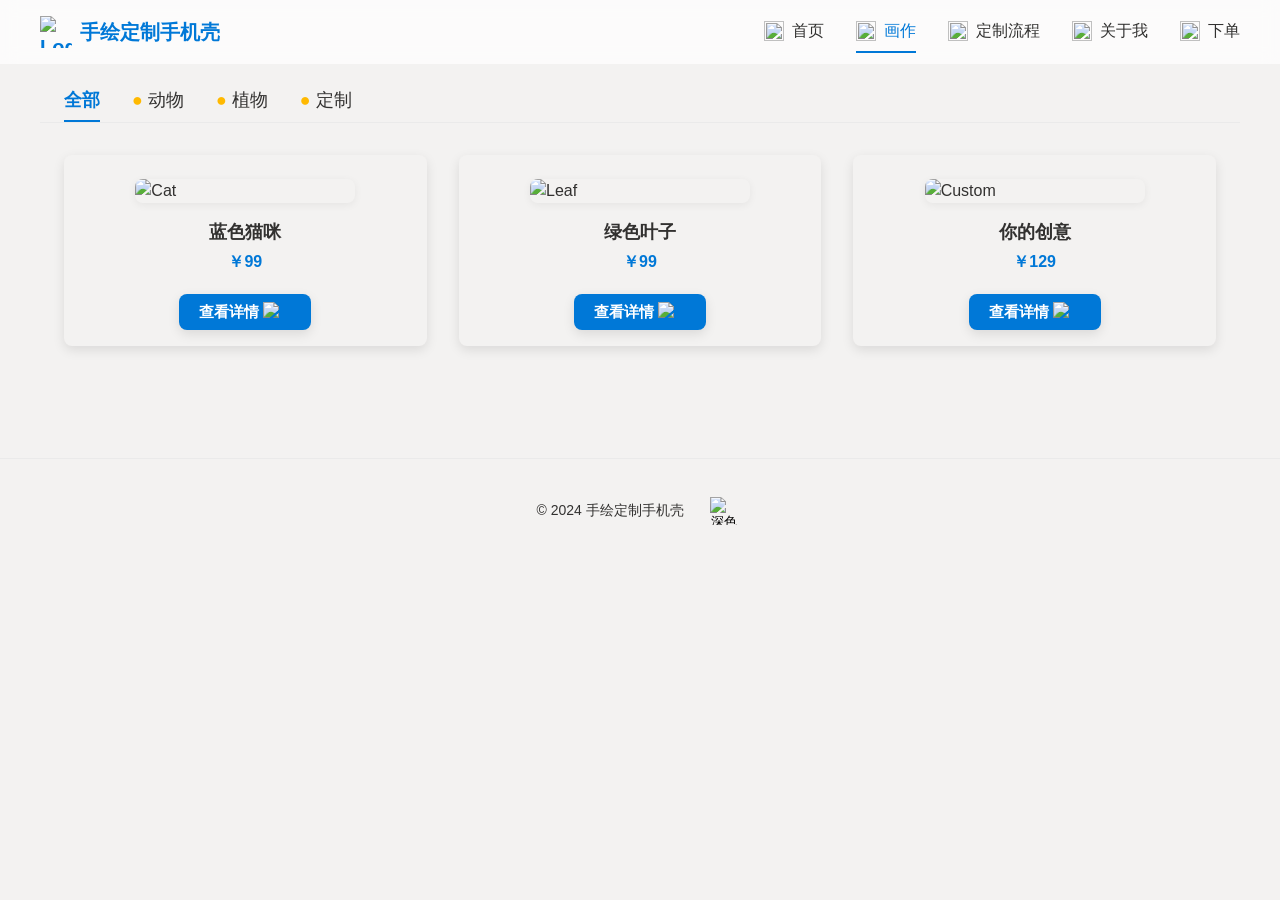
==== artworks.html @ 4c88b1e4 "Remake 1.0 the all ".svg" is a fake photo" ====
<!DOCTYPE html>
<html lang="zh-cn">

<head>
    <meta charset="UTF-8">
    <meta name="viewport" content="width=device-width,initial-scale=1.0">
    <title>画作 - 手绘定制手机壳</title>
    <link rel="stylesheet" href="css/style.css">
</head>

<body>
    <!-- 导航栏复用 -->
    <header class="navbar" id="navbar">
        <div class="nav-container">
            <a href="index.html" class="nav-logo">
                <img src="images/icons/logo.svg" alt="Logo" class="nav-logo-img">
                <span class="nav-title">手绘定制手机壳</span>
            </a>
            <nav class="nav-links" id="navLinks">
                <a href="index.html"><img src="images/icons/home.svg" alt="" class="nav-icon">首页</a>
                <a href="artworks.html" class="active"><img src="images/icons/art.svg" alt="" class="nav-icon">画作</a>
                <a href="customize.html"><img src="images/icons/custom.svg" alt="" class="nav-icon">定制流程</a>
                <a href="about.html"><img src="images/icons/about.svg" alt="" class="nav-icon">关于我</a>
                <a href="order.html"><img src="images/icons/order.svg" alt="" class="nav-icon">下单</a>
            </nav>
            <button class="nav-hamburger" id="navHamburger" aria-label="菜单">
                <img src="images/icons/menu.svg" alt="菜单">
            </button>
        </div>
        <div class="nav-mobile-overlay" id="navMobileOverlay">
            <button class="nav-mobile-close" id="navMobileClose" aria-label="关闭">
                <img src="images/icons/close.svg" alt="关闭">
            </button>
            <nav class="nav-mobile-links">
                <a href="index.html"><img src="images/icons/home.svg" alt="" class="nav-icon">首页</a>
                <a href="artworks.html" class="active"><img src="images/icons/art.svg" alt="" class="nav-icon">画作</a>
                <a href="customize.html"><img src="images/icons/custom.svg" alt="" class="nav-icon">定制流程</a>
                <a href="about.html"><img src="images/icons/about.svg" alt="" class="nav-icon">关于我</a>
                <a href="order.html"><img src="images/icons/order.svg" alt="" class="nav-icon">下单</a>
            </nav>
        </div>
    </header>

    <main style="padding-top:80px;">
        <!-- 分类筛选栏 -->
        <section class="artworks-filter" style="max-width:1200px;margin:0 auto 32px auto;padding:0 24px;">
            <button class="artworks-tab active" data-category="all">全部</button>
            <button class="artworks-tab" data-category="animal"><span style="color:#FFB900;">●</span> 动物</button>
            <button class="artworks-tab" data-category="plant"><span style="color:#FFB900;">●</span> 植物</button>
            <button class="artworks-tab" data-category="custom"><span style="color:#FFB900;">●</span> 定制</button>
        </section>
        <!-- 画作网格 -->
        <section class="artworks-grid"
            style="max-width:1200px;margin:0 auto;padding:0 24px 48px 24px;display:grid;grid-template-columns:repeat(3,1fr);gap:32px;">
            <!-- 示例卡片，实际可复制/替换图片和信息 -->
            <div class="artwork-card" data-category="animal">
                <img src="images/artworks/animal-1-thumb.jpg" alt="Cat" class="artwork-thumb">
                <div class="artwork-info">
                    <div class="artwork-title">蓝色猫咪</div>
                    <div class="artwork-price"><span style="color:#0078D7;font-weight:bold;">￥99</span></div>
                </div>
                <button class="artwork-view-btn" onclick="location.href='animal-1.html'">
                    查看详情 <img src="images/icons/arrow-right.svg" alt=">" class="nav-icon" style="margin-left:4px;">
                </button>
            </div>
            <div class="artwork-card" data-category="plant">
                <img src="images/artworks/plant-1-thumb.jpg" alt="Leaf" class="artwork-thumb">
                <div class="artwork-info">
                    <div class="artwork-title">绿色叶子</div>
                    <div class="artwork-price"><span style="color:#0078D7;font-weight:bold;">￥99</span></div>
                </div>
                <button class="artwork-view-btn" onclick="location.href='plant-1.html'">
                    查看详情 <img src="images/icons/arrow-right.svg" alt=">" class="nav-icon" style="margin-left:4px;">
                </button>
            </div>
            <div class="artwork-card" data-category="custom">
                <img src="images/artworks/custom-1-thumb.jpg" alt="Custom" class="artwork-thumb">
                <div class="artwork-info">
                    <div class="artwork-title">你的创意</div>
                    <div class="artwork-price"><span style="color:#0078D7;font-weight:bold;">￥129</span></div>
                </div>
                <button class="artwork-view-btn" onclick="location.href='custom-1.html'">
                    查看详情 <img src="images/icons/arrow-right.svg" alt=">" class="nav-icon" style="margin-left:4px;">
                </button>
            </div>
            <!-- ...可继续添加更多卡片... -->
        </section>
    </main>

    <footer class="footer">
        <span>© 2024 手绘定制手机壳</span>
        <button class="darkmode-toggle" id="darkModeToggle" aria-label="切换深色模式">
            <img src="images/icons/moon.svg" alt="深色模式" id="darkModeIcon">
        </button>
    </footer>
    <script src="js/script.js"></script>
    <script>
        // 分类筛选交互
        document.querySelectorAll('.artworks-tab').forEach(tab => {
            tab.onclick = function () {
                document.querySelectorAll('.artworks-tab').forEach(t => t.classList.remove('active'));
                this.classList.add('active');
                const cat = this.getAttribute('data-category');
                document.querySelectorAll('.artwork-card').forEach(card => {
                    if (cat === 'all' || card.getAttribute('data-category') === cat) {
                        card.style.display = '';
                    } else {
                        card.style.display = 'none';
                    }
                });
            };
        });
    </script>
    <style>
        /* filepath: d:\Website Remake 1.0\css\style.css (片段，实际已全局引入) */
        .artworks-filter {
            display: flex;
            gap: 32px;
            margin-bottom: 24px;
            border-bottom: 1px solid var(--divider);
            padding-bottom: 8px;
        }

        .artworks-tab {
            background: none;
            border: none;
            font-size: 18px;
            color: var(--text-main);
            padding: 8px 0;
            border-bottom: 2px solid transparent;
            cursor: pointer;
            transition: border-color .2s, color .2s;
            font-family: 'Segoe UI', Arial, sans-serif;
        }

        .artworks-tab.active {
            color: var(--primary);
            border-bottom: 2px solid var(--primary);
            font-weight: bold;
        }

        .artwork-card {
            background: var(--bg-light);
            border-radius: 8px;
            box-shadow: var(--shadow);
            padding: 24px 16px 16px 16px;
            display: flex;
            flex-direction: column;
            align-items: center;
            transition: box-shadow .3s, transform .3s, background .3s;
            cursor: pointer;
        }

        .artwork-card:hover {
            box-shadow: var(--shadow-hover);
            transform: translateY(-4px);
            background: #fff;
        }

        body.darkmode .artwork-card:hover {
            background: #232323;
        }

        .artwork-thumb {
            width: 100%;
            max-width: 220px;
            border-radius: 8px;
            margin-bottom: 16px;
            box-shadow: 0 2px 8px rgba(0, 0, 0, 0.06);
        }

        .artwork-info {
            width: 100%;
            text-align: center;
            margin-bottom: 12px;
        }

        .artwork-title {
            font-size: 18px;
            font-family: 'Segoe UI', Arial, sans-serif;
            font-weight: bold;
            margin-bottom: 4px;
        }

        .artwork-price {
            font-size: 16px;
            margin-bottom: 0;
        }

        .artwork-view-btn {
            background: var(--primary);
            color: #fff;
            border: none;
            border-radius: 8px;
            padding: 8px 20px;
            font-size: 15px;
            font-weight: 700;
            display: flex;
            align-items: center;
            margin-top: 8px;
            cursor: pointer;
            transition: background .2s, box-shadow .2s, opacity .1s;
            box-shadow: var(--shadow);
        }

        .artwork-view-btn:hover {
            background: #005fa3;
            box-shadow: var(--shadow-hover);
        }

        .artwork-view-btn:active {
            opacity: 0.9;
        }

        @media (max-width:1024px) {
            .artworks-grid {
                grid-template-columns: repeat(2, 1fr);
                gap: 24px;
            }
        }

        @media (max-width:640px) {
            .artworks-grid {
                grid-template-columns: 1fr;
                gap: 16px;
                padding: 0 8px 32px 8px;
            }

            .artworks-filter {
                gap: 16px;
                padding: 0 8px 8px 8px;
            }
        }
    </style>
</body>

</html>
---- css/style.css ----
/* 
handcraft-tech-cases/ （根目录，GitHub仓库名）
├─ index.html （首页）
├─ artworks.html （分类页）
├─ animal-1.html、plant-1.html、custom-1.html （3个详情页）
├─ customize.html （定制步骤页）
├─ about.html （关于我页）
├─ order.html （订单页）
├─ success.html （成功页）
├─ css/
│  └─ style.css （所有样式，含深色模式变量、响应式媒体查询）
├─ js/
│  └─ script.js （交互逻辑：导航滚动效果、深色模式切换、图片放大、FAQ折叠等，分函数注释）
└─ images/
    ├─ hero/ （首页hero区图片）
    ├─ artworks/ （画作原图+手机壳渲染图）
    ├─ icons/ （微软风格图标SVG/PNG）
    └─ assets/ （头像、二维码、按钮图标等）
*/

/* =========================
   微软Fluent Design配色变量
   ========================= */
:root {
    --primary: #0078D7;
    --primary-dark: #0066CC;
    --accent-yellow: #FFB900;
    --bg-light: #F3F2F1;
    --bg-dark: #1E1E1E;
    --text-main: #323130;
    --text-light: #fff;
    --divider: #EAEAEA;
    --shadow: 0 4px 12px rgba(0, 0, 0, 0.1);
    --shadow-hover: 0 8px 16px rgba(0, 0, 0, 0.15);
    --radius: 8px;
    --radius-lg: 12px;
    --transition: 0.3s cubic-bezier(.4, 0, .2, 1);
}

/* 深色模式变量 */
body.darkmode {
    --primary: var(--primary-dark);
    --bg-light: var(--bg-dark);
    --text-main: #F3F2F1;
    --divider: #222;
    --shadow: 0 4px 12px rgba(0, 0, 0, 0.4);
    --shadow-hover: 0 8px 16px rgba(0, 0, 0, 0.5);
}

/* =========================
   全局基础样式
   ========================= */
html,
body {
    margin: 0;
    padding: 0;
    background: var(--bg-light);
    color: var(--text-main);
    font-family: 'Segoe UI', 'Microsoft YaHei', Arial, sans-serif;
    font-size: 16px;
    line-height: 1.5;
    min-height: 100vh;
    transition: background var(--transition), color var(--transition);
}

h1,
h2,
h3,
h4 {
    font-family: 'Segoe UI', Arial, sans-serif;
    margin: 0 0 16px 0;
    font-weight: 700;
}

h1 {
    font-size: 32px;
}

h2 {
    font-size: 24px;
}

h3 {
    font-size: 20px;
}

p {
    margin: 0 0 24px 0;
}

a {
    color: var(--primary);
    text-decoration: none;
    transition: color var(--transition);
}

img {
    max-width: 100%;
    display: block;
}

/* =========================
   导航栏
   ========================= */
.navbar {
    position: fixed;
    top: 0;
    left: 0;
    right: 0;
    width: 100%;
    z-index: 100;
    background: rgba(255, 255, 255, 0.7);
    backdrop-filter: blur(8px);
    box-shadow: none;
    transition: background var(--transition), box-shadow var(--transition);
}

body.darkmode .navbar {
    background: rgba(30, 30, 30, 0.85);
}

.navbar.scrolled {
    background: var(--bg-light);
    box-shadow: 0 2px 8px rgba(0, 0, 0, 0.04);
}

body.darkmode .navbar.scrolled {
    background: var(--bg-dark);
}

.nav-container {
    max-width: 1200px;
    margin: 0 auto;
    display: flex;
    align-items: center;
    height: 64px;
    padding: 0 24px;
    justify-content: space-between;
}

.nav-logo {
    display: flex;
    align-items: center;
    font-size: 20px;
    font-weight: 700;
    color: var(--primary);
}

.nav-logo-img {
    width: 32px;
    height: 32px;
    margin-right: 8px;
}

.nav-title {
    font-family: 'Segoe UI', Arial, sans-serif;
}

.nav-links {
    display: flex;
    gap: 32px;
}

.nav-links a {
    display: flex;
    align-items: center;
    font-size: 16px;
    color: var(--text-main);
    padding: 8px 0;
    border-bottom: 2px solid transparent;
    transition: border-color var(--transition), color var(--transition);
}

.nav-links a:hover,
.nav-links a.active {
    color: var(--primary);
    border-bottom: 2px solid var(--primary);
}

.nav-icon {
    width: 20px;
    height: 20px;
    margin-right: 8px;
}

/* 汉堡菜单（移动端） */
.nav-hamburger {
    display: none;
    background: none;
    border: none;
    padding: 8px;
    cursor: pointer;
}

.nav-hamburger img {
    width: 28px;
    height: 28px;
}

/* 手机端全屏菜单 */
.nav-mobile-overlay {
    display: none;
    position: fixed;
    z-index: 200;
    top: 0;
    left: 0;
    right: 0;
    bottom: 0;
    background: var(--bg-light);
    flex-direction: column;
    align-items: center;
    justify-content: center;
    transition: opacity var(--transition);
}

body.darkmode .nav-mobile-overlay {
    background: var(--bg-dark);
}

.nav-mobile-overlay.active {
    display: flex;
}

.nav-mobile-close {
    position: absolute;
    top: 24px;
    right: 24px;
    background: none;
    border: none;
    cursor: pointer;
}

.nav-mobile-close img {
    width: 32px;
    height: 32px;
}

.nav-mobile-links {
    display: flex;
    flex-direction: column;
    gap: 32px;
    align-items: center;
}

.nav-mobile-links a {
    font-size: 24px;
    color: var(--text-main);
    display: flex;
    align-items: center;
    transition: color var(--transition);
}

.nav-mobile-links a:hover {
    color: var(--primary);
}

/* =========================
   hero区
   ========================= */
.hero {
    display: flex;
    align-items: center;
    justify-content: space-between;
    max-width: 1200px;
    margin: 96px auto 0 auto;
    padding: 48px 24px 0 24px;
    min-height: 420px;
    gap: 48px;
}

.hero-content {
    flex: 1 1 0;
}

.hero-title {
    font-size: 32px;
    font-family: 'Segoe UI', Arial, sans-serif;
    font-weight: 700;
    margin-bottom: 24px;
}

.hero-subtitle {
    font-size: 20px;
    color: var(--primary);
    margin-bottom: 0;
}

.hero-visual {
    flex: 1 1 0;
    display: flex;
    align-items: center;
    justify-content: center;
}

.hero-img {
    width: 320px;
    max-width: 100%;
    border-radius: var(--radius);
    box-shadow: var(--shadow);
    transition: transform 2s cubic-bezier(.4, 0, .2, 1);
    /* 动画由JS控制 */
}

/* =========================
   功能区块
   ========================= */
.features {
    display: flex;
    gap: 32px;
    max-width: 1200px;
    margin: 64px auto 0 auto;
    padding: 0 24px;
    justify-content: center;
}

.feature-card {
    background: var(--bg-light);
    border-radius: var(--radius);
    box-shadow: var(--shadow);
    padding: 32px 24px;
    flex: 1 1 0;
    min-width: 240px;
    display: flex;
    flex-direction: column;
    align-items: center;
    transition: box-shadow var(--transition), transform var(--transition), background var(--transition);
    cursor: pointer;
}

.feature-card:hover {
    box-shadow: var(--shadow-hover);
    transform: translateY(-4px);
    background: #fff;
}

body.darkmode .feature-card:hover {
    background: #232323;
}

.feature-icon {
    width: 48px;
    height: 48px;
    margin-bottom: 16px;
}

.feature-title {
    font-size: 20px;
    font-weight: 700;
    margin-bottom: 12px;
}

.feature-desc {
    font-size: 16px;
    color: var(--text-main);
    text-align: center;
}

/* =========================
   底部
   ========================= */
.footer {
    margin-top: 64px;
    padding: 32px 0 24px 0;
    background: none;
    text-align: center;
    color: var(--text-main);
    font-size: 14px;
    border-top: 1px solid var(--divider);
    position: relative;
}

.darkmode-toggle {
    background: none;
    border: none;
    margin-left: 16px;
    cursor: pointer;
    vertical-align: middle;
    width: 40px;
    height: 40px;
    border-radius: 50%;
    transition: background var(--transition);
}

.darkmode-toggle:hover {
    background: rgba(0, 120, 215, 0.08);
}

.darkmode-toggle img {
    width: 28px;
    height: 28px;
}

/* =========================
   响应式布局
   ========================= */
@media (max-width: 1200px) {

    .nav-container,
    .hero,
    .features,
    .artworks-grid,
    .artworks-filter,
    main>section,
    .footer {
        max-width: 100vw !important;
    }
}

@media (max-width: 1024px) {
    .hero {
        flex-direction: column;
        gap: 24px;
        min-height: 320px;
        padding-top: 64px;
    }

    .features {
        flex-direction: column;
        gap: 24px;
    }

    /* artworks grid 2列 */
    .artworks-grid {
        grid-template-columns: repeat(2, 1fr) !important;
        gap: 24px !important;
    }

    /* 详情页/关于页横向布局变为纵向 */
    main>section,
    .about-section {
        flex-direction: column !important;
        gap: 32px !important;
        align-items: stretch !important;
    }
}

@media (max-width: 800px) {
    .artworks-grid {
        grid-template-columns: 1fr !important;
        gap: 16px !important;
        padding: 0 8px 32px 8px !important;
    }

    .artworks-filter {
        gap: 16px !important;
        padding: 0 8px 8px 8px !important;
    }

    .features {
        padding: 0 8px !important;
    }

    .feature-card {
        min-width: 0;
        padding: 24px 8px;
    }

    .hero {
        padding: 32px 8px 0 8px;
        margin-top: 72px;
    }

    main>section,
    .about-section {
        padding: 0 8px !important;
    }
}

@media (max-width: 640px) {
    .nav-links {
        display: none;
    }

    .nav-hamburger {
        display: block;
    }

    .nav-container {
        padding: 0 8px;
    }

    .hero {
        padding: 24px 4px 0 4px;
        margin-top: 64px;
    }

    .features {
        padding: 0 4px;
    }

    .feature-card {
        min-width: 0;
        padding: 18px 4px;
    }

    .artworks-grid {
        grid-template-columns: 1fr !important;
        gap: 12px !important;
        padding: 0 4px 24px 4px !important;
    }

    .artworks-filter {
        gap: 8px !important;
        padding: 0 4px 8px 4px !important;
    }

    /* 详情页/关于页图片居中，宽度自适应 */
    main>section,
    .about-section {
        flex-direction: column !important;
        gap: 24px !important;
        align-items: stretch !important;
        padding: 0 4px !important;
    }

    .detail-img-box img,
    .about-section img {
        max-width: 100% !important;
        height: auto !important;
    }

    .footer {
        padding: 24px 0 16px 0;
        font-size: 13px;
    }
}

/* 让详情页和about页的section自适应布局 */
main>section,
.about-section {
    display: flex;
    gap: 48px;
    align-items: flex-start;
    flex-wrap: wrap;
    padding: 0 24px 48px 24px;
    margin: 0 auto;
    max-width: 1200px;
    box-sizing: border-box;
}
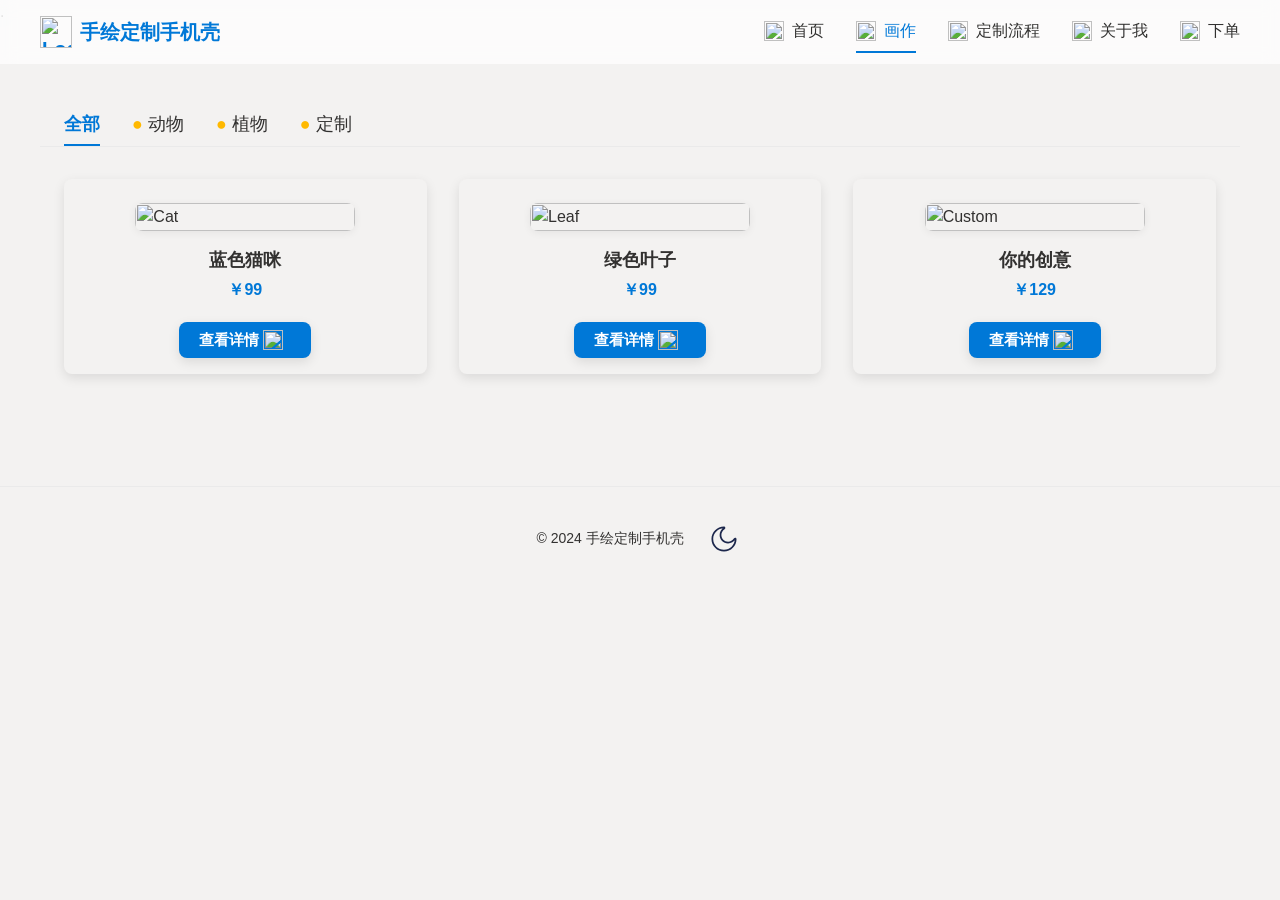
==== commit e11cd0e7: "Remake 1.1 汉堡:)" ====
--- a/artworks.html
+++ b/artworks.html
@@ -1,4 +1,4 @@
-<!DOCTYPE html>
+.<!DOCTYPE html>
 <html lang="zh-cn">
 
 <head>
--- a/css/style.css
+++ b/css/style.css
@@ -467,12 +467,33 @@
 }
 
 @media (max-width: 640px) {
-    .nav-links {
-        display: none;
-    }
-
-    .nav-hamburger {
-        display: block;
+    /* =========================
+       移动端响应式 (max-width: 768px)
+       ========================= */
+    @media (max-width: 768px) {
+
+        /* 隐藏桌面导航 */
+        .nav-links {
+            display: none;
+        }
+
+        /* 显示汉堡菜单 */
+        .nav-hamburger {
+            display: block;
+        }
+
+        /* 移动端菜单样式 */
+        .nav-mobile-overlay {
+            display: block;
+            background: var(--bg-main);
+            height: 100vh;
+            padding-top: 80px;
+        }
+
+        /* 轮播图高度调整 */
+        .carousel {
+            height: 30vh !important;
+        }
     }
 
     .nav-container {
@@ -522,6 +543,78 @@
     .footer {
         padding: 24px 0 16px 0;
         font-size: 13px;
+    }
+}
+
+/* 图片放大弹窗样式 */
+.image-modal {
+    position: fixed;
+    top: 0;
+    left: 0;
+    width: 100%;
+    height: 100%;
+    background: rgba(0, 0, 0, 0.9);
+    display: none;
+    justify-content: center;
+    align-items: center;
+    z-index: 1000;
+    cursor: zoom-out;
+}
+
+.image-modal-content {
+    max-width: 90%;
+    max-height: 90%;
+    border-radius: 8px;
+    box-shadow: 0 8px 16px rgba(0, 0, 0, 0.2);
+    animation: modalFadeIn 0.3s cubic-bezier(.4, 0, .2, 1);
+}
+
+@keyframes modalFadeIn {
+    from {
+        opacity: 0;
+        transform: scale(0.95);
+    }
+
+    to {
+        opacity: 1;
+        transform: scale(1);
+    }
+}
+
+/* 表单错误提示 */
+.error-tooltip {
+    position: absolute;
+    background: #dc3546;
+    color: white;
+    padding: 6px 12px;
+    border-radius: 8px;
+    font-size: 14px;
+    font-family: 'Segoe UI';
+    box-shadow: 0 2px 8px rgba(0, 0, 0, 0.1);
+    animation: fadeIn 0.3s ease-out;
+    z-index: 100;
+    pointer-events: none;
+}
+
+.error-tooltip::before {
+    content: '';
+    position: absolute;
+    top: -8px;
+    left: 12px;
+    border-width: 4px;
+    border-style: solid;
+    border-color: transparent transparent #dc3546 transparent;
+}
+
+@keyframes fadeIn {
+    from {
+        opacity: 0;
+        transform: translateY(-4px);
+    }
+
+    to {
+        opacity: 1;
+        transform: translateY(0);
     }
 }
 
